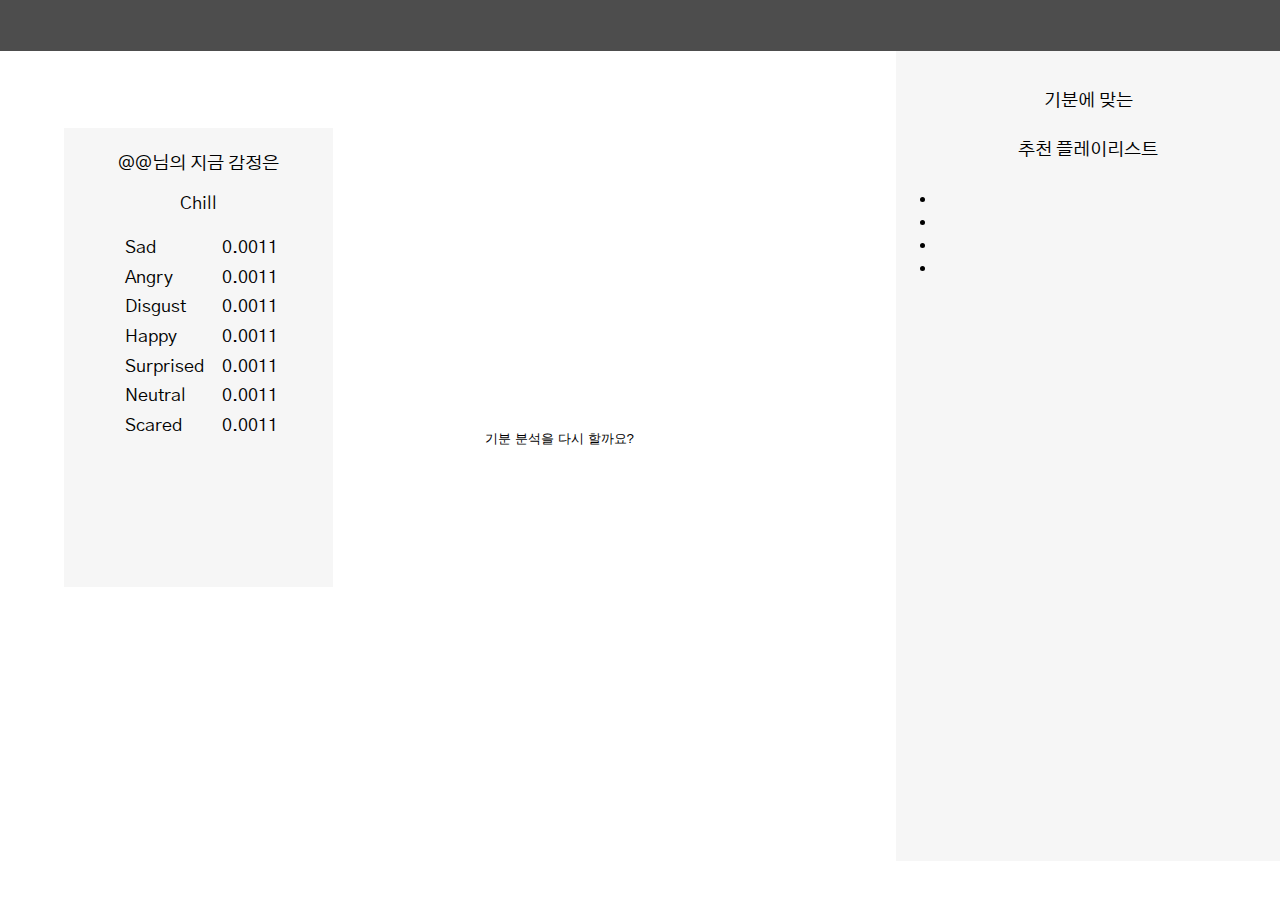
==== src/main/resources/static/index.html @ 73bba81e "감정분석 페이지 html, css" ====
<!DOCTYPE html>
<html lang="en">

<head>
    <meta charset="UTF-8">
    <meta http-equiv="X-UA-Compatible" content="IE=edge">
    <meta name="viewport" content="width=device-width, initial-scale=1.0">
    <title>Document</title>
    <link rel="stylesheet" href="style.css">
    <link rel="preconnect" href="https://fonts.googleapis.com">
    <link rel="preconnect" href="https://fonts.gstatic.com" crossorigin>
    <link href="https://fonts.googleapis.com/css2?family=Gothic+A1:wght@500;600&display=swap" rel="stylesheet">

</head>

<body>
<header>
    <img id="logo">
    <div id="search"> </div>
    <div id="login"></div>
</header>

<div class="content">
    <!-- 왼쪽 : 감정 분석 후 감정 수치 -->
    <section id="emotion">
        <div class="ment">@@님의 지금 감정은</div>
        <div class="ment">Chill</div>
        <div class="ment">
            <div class="ment__emotion">
                <div class="ment__word">Sad</div>
                <div class="ment__figure"> 0.0011 </div>
            </div>
            <div class="ment__emotion">
                <div class="ment__word">Angry</div>
                <div class="ment__figure"> 0.0011 </div>
            </div>
            <div class="ment__emotion">
                <div class="ment__word">Disgust</div>
                <div class="ment__figure"> 0.0011 </div>
            </div>
            <div class="ment__emotion">
                <div class="ment__word">Happy</div>
                <div class="ment__figure"> 0.0011 </div>
            </div>
            <div class="ment__emotion">
                <div class="ment__word">Surprised</div>
                <div class="ment__figure"> 0.0011 </div>
            </div>
            <div class="ment__emotion">
                <div class="ment__word">Neutral</div>
                <div class="ment__figure"> 0.0011 </div>
            </div>
            <div class="ment__emotion">
                <div class="ment__word">Scared</div>
                <div class="ment__figure"> 0.0011 </div>
            </div>
        </div>
    </section>

    <!-- 중간 : 사용자 감정 분석 회면 -->
    <section id="detection">
        <div id="detection__frame"></div>
        <button id="detection__button">기분 분석을 다시 할까요?</button>
    </section>

    <!-- 오른쪽 : 분석후 플레이리스트 -->
    <section id="playlist">
        <div class="ment" id="ment__top"> 기분에 맞는 </div>
        <div class="ment" id="ment__mid"> 추천 플레이리스트 </div>
        <ul class="playlist__music">
            <li class="playlist__music__"> </li>
            <li class="playlist__music__"> </li>
            <li class="playlist__music__"> </li>
            <li class="playlist__music__"> </li>
        </ul>
    </section>

</div>

</body>

</html>
---- src/main/resources/static/style.css ----
/* Global settiong */
:root {
    /* Color */
    --color-white: #ffffff;
    --color-light-white: #eeeeee;
    --color-dark-white: #bdbdbd;
    --color-pink: #fe918d;
    --color-dark-pink: #ff6863;
    --color-dark-grey: #4d4d4d;
    --color-grey: #616161;
    --color-light-grey: #f6f6f6;
    --color-blue: #73aace;
    --color-orange: #feb546;
    --color-black: #000000;

    /* Font size */
    --font-large: 48px;
    --font-medium: 28px;
    --font-regular: 18px;
    --font-small: 16px;
    --font-micro: 14px;

    /* Font weight */
    --weight-bold: 700;
    --weight-semi-bold: 600;
    --weight-regular: 400;
}

* {
    box-sizing: border-box;
}

body {
    /* height: 100vw; */

    padding: 0;
    margin: 0;
    font-family: 'Gothic A1', sans-serif;
    font-size: var(--font-regular);
}

h1 {
    font-size: var(--font-large);
    font-weight: var(--weight-bold);
    /* color: var(--color-black); */
    margin: 16px 0px;
}

h2 {
    font-size: var(--font-medium);
    font-weight: var(--weight-semi-bold);
    /* color: var(--color-black); */
    margin: 8px 0;
}

h3 {
    font-size: var(--font-regular);
    font-weight: var(--weight-regular);
    color: var(--color-black);
    margin: 8px 0;
}

header {
    background-color: var(--color-dark-grey);
    height: 4vw;
}

.content {
    justify-content: center;

    padding: 0;
    margin: 0;
}

#emotion {
    margin-left: 5%;
    margin-top: 6%;
    background-color: var(--color-light-grey);
    width: 21vw;
    height: 51vh;
    float: left;
    padding: 1%;
}

.ment {

    text-align: center;
    padding: 2%;
    margin: 3%;
}

.ment__emotion {
    display: flex;
    flex-direction: row;
    text-align: center;
    padding: 1%;
    margin: 1%;
}

.ment__word {
    text-align: center;
    margin-left: 15%;
}

.ment__figure {
    text-align: center;
    margin-left: auto;
    margin-right: 12%;

}


/* 중간 : 음악 분석 */
#detection {
    position: fixed;
    bottom: 50%;
    right: 50%;
    background-color: var(--color-white);

}

/* 오른쪽 : 음악 플레이리스트 */
#playlist {
    background-color: var(--color-light-grey);
    width: 30vw;
    height: 90vh;
    float: right;
}

#ment__top {
    margin-top: 8%;
}


button {
    border: none;
    outline: none;
    background: transparent;
    cursor: pointer;
}
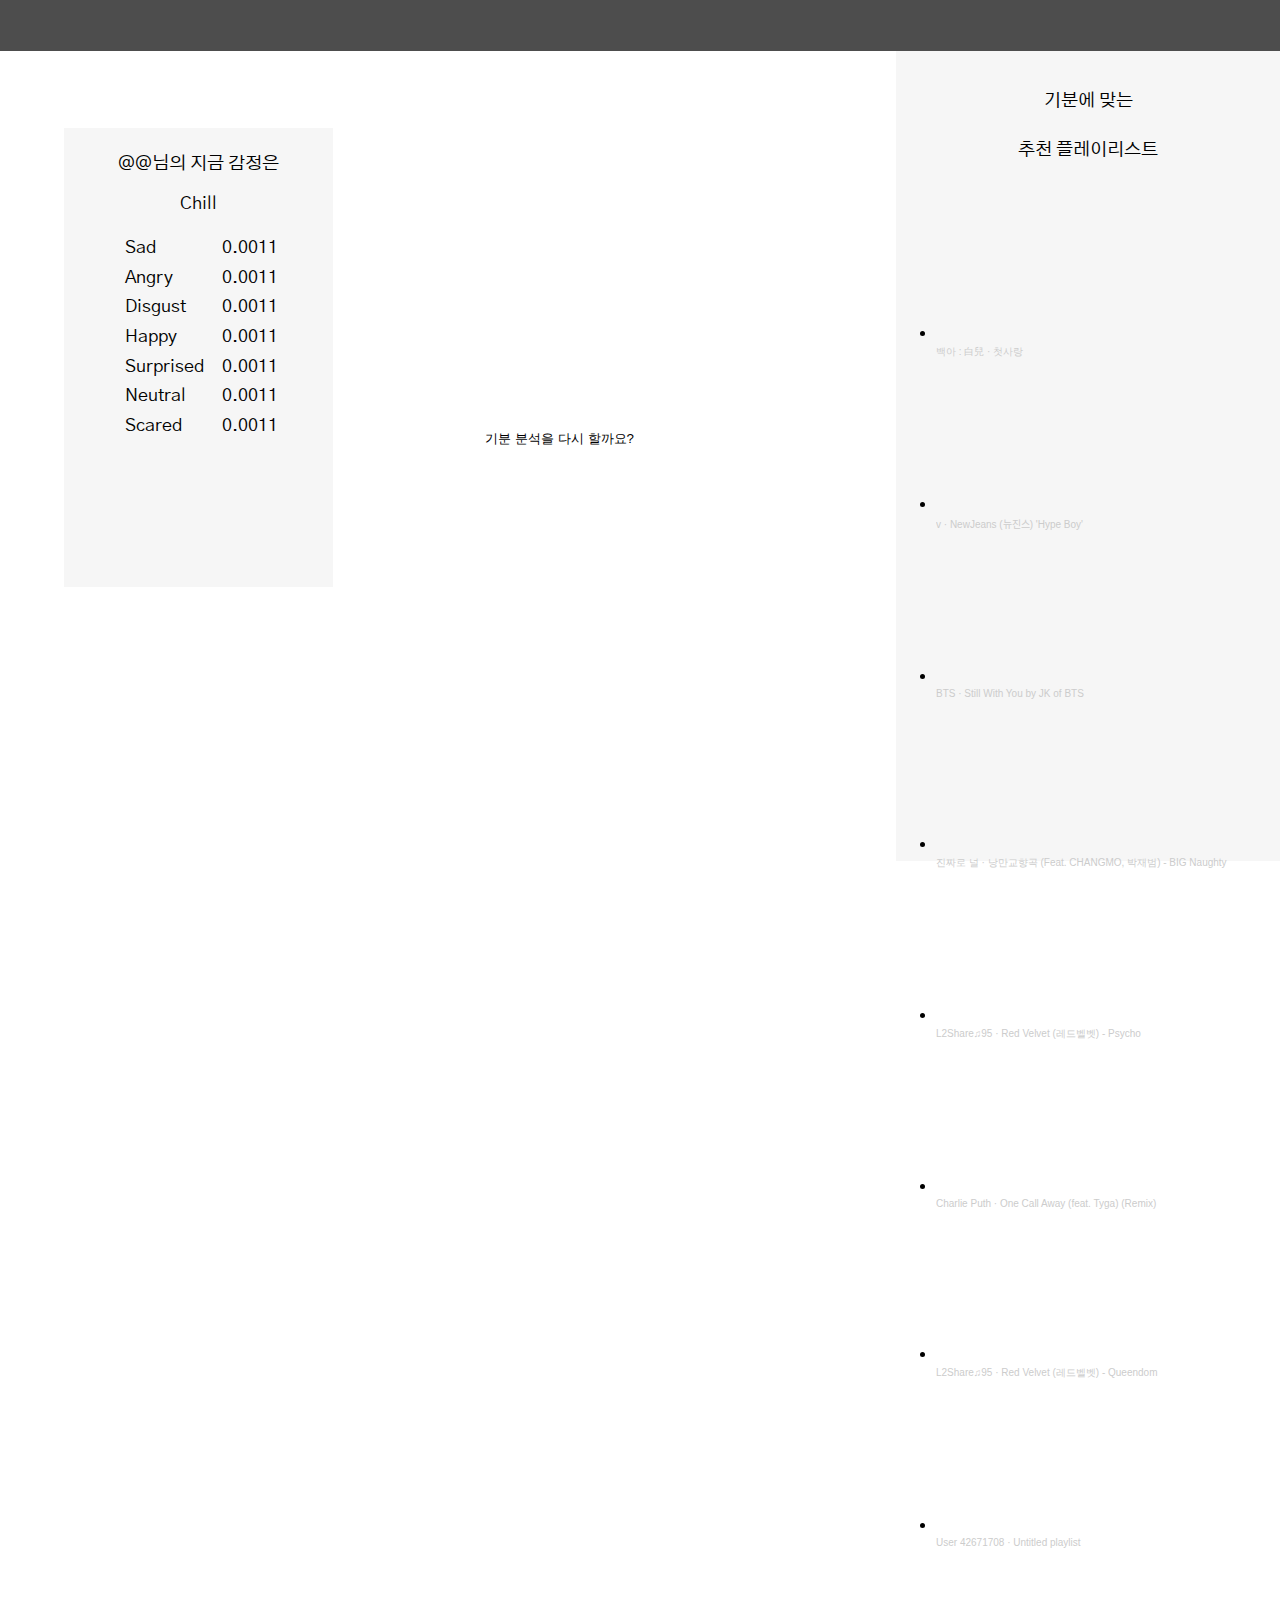
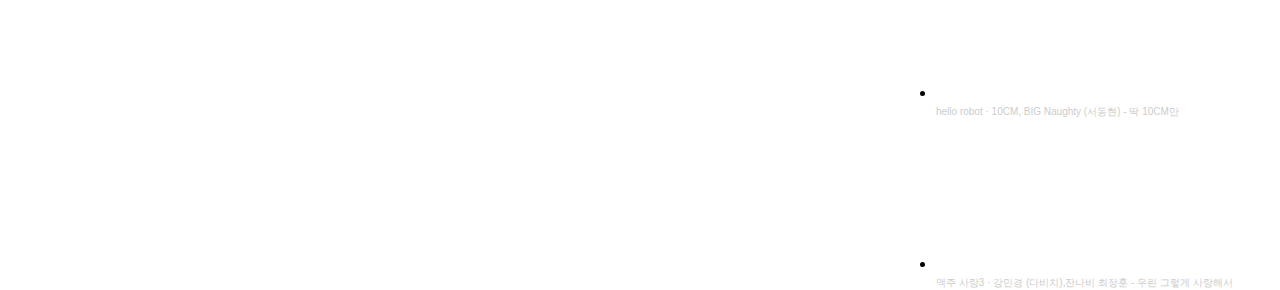
==== commit 101f9ba5: "표정분석 페이지 html,css 셋팅" ====
--- a/src/main/resources/static/index.html
+++ b/src/main/resources/static/index.html
@@ -6,7 +6,7 @@
     <meta http-equiv="X-UA-Compatible" content="IE=edge">
     <meta name="viewport" content="width=device-width, initial-scale=1.0">
     <title>Document</title>
-    <link rel="stylesheet" href="style.css">
+    <link rel="stylesheet" href="index.css">
     <link rel="preconnect" href="https://fonts.googleapis.com">
     <link rel="preconnect" href="https://fonts.gstatic.com" crossorigin>
     <link href="https://fonts.googleapis.com/css2?family=Gothic+A1:wght@500;600&display=swap" rel="stylesheet">
@@ -68,10 +68,16 @@
         <div class="ment" id="ment__top"> 기분에 맞는 </div>
         <div class="ment" id="ment__mid"> 추천 플레이리스트 </div>
         <ul class="playlist__music">
-            <li class="playlist__music__"> </li>
-            <li class="playlist__music__"> </li>
-            <li class="playlist__music__"> </li>
-            <li class="playlist__music__"> </li>
+            <li class="playlist__music__1"> <iframe width="90%" scrolling="no" frameborder="no" allow="autoplay" src="https://w.soundcloud.com/player/?url=https%3A//api.soundcloud.com/tracks/596737464&color=%23161820&auto_play=false&hide_related=false&show_comments=true&show_user=true&show_reposts=false&show_teaser=true"></iframe><div style="font-size: 10px; color: #cccccc;line-break: anywhere;word-break: normal;overflow: hidden;white-space: nowrap;text-overflow: ellipsis; font-family: Interstate,Lucida Grande,Lucida Sans Unicode,Lucida Sans,Garuda,Verdana,Tahoma,sans-serif;font-weight: 100;"><a href="https://soundcloud.com/baek_a" title="백아 : 白兒" target="_blank" style="color: #cccccc; text-decoration: none;">백아 : 白兒</a> · <a href="https://soundcloud.com/baek_a/ef2nn74nrnwm" title="첫사랑" target="_blank" style="color: #cccccc; text-decoration: none;">첫사랑</a></div> </li>
+            <li class="playlist__music__2"> <iframe width="90%" scrolling="no" frameborder="no" allow="autoplay" src="https://w.soundcloud.com/player/?url=https%3A//api.soundcloud.com/tracks/1310002972&color=%23161820&auto_play=false&hide_related=false&show_comments=true&show_user=true&show_reposts=false&show_teaser=true"></iframe><div style="font-size: 10px; color: #cccccc;line-break: anywhere;word-break: normal;overflow: hidden;white-space: nowrap;text-overflow: ellipsis; font-family: Interstate,Lucida Grande,Lucida Sans Unicode,Lucida Sans,Garuda,Verdana,Tahoma,sans-serif;font-weight: 100;"><a href="https://soundcloud.com/absollutely" title="v" target="_blank" style="color: #cccccc; text-decoration: none;">v</a> · <a href="https://soundcloud.com/absollutely/newjeans-hype-boy" title="NewJeans (뉴진스) &#x27;Hype Boy&#x27;" target="_blank" style="color: #cccccc; text-decoration: none;">NewJeans (뉴진스) &#x27;Hype Boy&#x27;</a></div></li>
+            <li class="playlist__music__3"> <iframe width="90%" scrolling="no" frameborder="no" allow="autoplay" src="https://w.soundcloud.com/player/?url=https%3A//api.soundcloud.com/tracks/833810287&color=%23161820&auto_play=false&hide_related=false&show_comments=true&show_user=true&show_reposts=false&show_teaser=true"></iframe><div style="font-size: 10px; color: #cccccc;line-break: anywhere;word-break: normal;overflow: hidden;white-space: nowrap;text-overflow: ellipsis; font-family: Interstate,Lucida Grande,Lucida Sans Unicode,Lucida Sans,Garuda,Verdana,Tahoma,sans-serif;font-weight: 100;"><a href="https://soundcloud.com/bangtan" title="BTS" target="_blank" style="color: #cccccc; text-decoration: none;">BTS</a> · <a href="https://soundcloud.com/bangtan/thankyouarmy2020" title="Still With You by JK of BTS" target="_blank" style="color: #cccccc; text-decoration: none;">Still With You by JK of BTS</a></div> </li>
+            <li class="playlist__music__4"> <iframe width="90%" scrolling="no" frameborder="no" allow="autoplay" src="https://w.soundcloud.com/player/?url=https%3A//api.soundcloud.com/tracks/1284064897&color=%23161820&auto_play=false&hide_related=false&show_comments=true&show_user=true&show_reposts=false&show_teaser=true"></iframe><div style="font-size: 10px; color: #cccccc;line-break: anywhere;word-break: normal;overflow: hidden;white-space: nowrap;text-overflow: ellipsis; font-family: Interstate,Lucida Grande,Lucida Sans Unicode,Lucida Sans,Garuda,Verdana,Tahoma,sans-serif;font-weight: 100;"><a href="https://soundcloud.com/yotoe0gwacfo" title="진짜로 널" target="_blank" style="color: #cccccc; text-decoration: none;">진짜로 널</a> · <a href="https://soundcloud.com/yotoe0gwacfo/big-naughty" title="낭만교향곡 (Feat. CHANGMO, 박재범) - BIG Naughty" target="_blank" style="color: #cccccc; text-decoration: none;">낭만교향곡 (Feat. CHANGMO, 박재범) - BIG Naughty</a></div> </li>
+            <li class="playlist__music__5"> <iframe width="90%" scrolling="no" frameborder="no" allow="autoplay" src="https://w.soundcloud.com/player/?url=https%3A//api.soundcloud.com/tracks/732683581&color=%23161820&auto_play=false&hide_related=false&show_comments=true&show_user=true&show_reposts=false&show_teaser=true"></iframe><div style="font-size: 10px; color: #cccccc;line-break: anywhere;word-break: normal;overflow: hidden;white-space: nowrap;text-overflow: ellipsis; font-family: Interstate,Lucida Grande,Lucida Sans Unicode,Lucida Sans,Garuda,Verdana,Tahoma,sans-serif;font-weight: 100;"><a href="https://soundcloud.com/l2share95" title="L2Share♫95" target="_blank" style="color: #cccccc; text-decoration: none;">L2Share♫95</a> · <a href="https://soundcloud.com/l2share95/red-velvet-psycho" title="Red Velvet (레드벨벳) - Psycho" target="_blank" style="color: #cccccc; text-decoration: none;">Red Velvet (레드벨벳) - Psycho</a></div></li>
+            <li class="playlist__music__6"> <iframe width="90%" scrolling="no" frameborder="no" allow="autoplay" src="https://w.soundcloud.com/player/?url=https%3A//api.soundcloud.com/tracks/229483883&color=%23161820&auto_play=false&hide_related=false&show_comments=true&show_user=true&show_reposts=false&show_teaser=true"></iframe><div style="font-size: 10px; color: #cccccc;line-break: anywhere;word-break: normal;overflow: hidden;white-space: nowrap;text-overflow: ellipsis; font-family: Interstate,Lucida Grande,Lucida Sans Unicode,Lucida Sans,Garuda,Verdana,Tahoma,sans-serif;font-weight: 100;"><a href="https://soundcloud.com/charlieputh" title="Charlie Puth" target="_blank" style="color: #cccccc; text-decoration: none;">Charlie Puth</a> · <a href="https://soundcloud.com/charlieputh/one-call-away-remix-ft-tyga" title="One Call Away (feat. Tyga) (Remix)" target="_blank" style="color: #cccccc; text-decoration: none;">One Call Away (feat. Tyga) (Remix)</a></div></li>
+            <li class="playlist__music__7"> <iframe width="90%" scrolling="no" frameborder="no" allow="autoplay" src="https://w.soundcloud.com/player/?url=https%3A//api.soundcloud.com/tracks/1106851597&color=%23161820&auto_play=false&hide_related=false&show_comments=true&show_user=true&show_reposts=false&show_teaser=true"></iframe><div style="font-size: 10px; color: #cccccc;line-break: anywhere;word-break: normal;overflow: hidden;white-space: nowrap;text-overflow: ellipsis; font-family: Interstate,Lucida Grande,Lucida Sans Unicode,Lucida Sans,Garuda,Verdana,Tahoma,sans-serif;font-weight: 100;"><a href="https://soundcloud.com/l2share95" title="L2Share♫95" target="_blank" style="color: #cccccc; text-decoration: none;">L2Share♫95</a> · <a href="https://soundcloud.com/l2share95/red-velvet-queendom" title="Red Velvet (레드벨벳) - Queendom" target="_blank" style="color: #cccccc; text-decoration: none;">Red Velvet (레드벨벳) - Queendom</a></div></li>
+            <li class="playlist__music__8"> <iframe width="90%" scrolling="no" frameborder="no" allow="autoplay" src="https://w.soundcloud.com/player/?url=https%3A//api.soundcloud.com/playlists/1475266567&color=%23161820&auto_play=false&hide_related=false&show_comments=true&show_user=true&show_reposts=false&show_teaser=true"></iframe><div style="font-size: 10px; color: #cccccc;line-break: anywhere;word-break: normal;overflow: hidden;white-space: nowrap;text-overflow: ellipsis; font-family: Interstate,Lucida Grande,Lucida Sans Unicode,Lucida Sans,Garuda,Verdana,Tahoma,sans-serif;font-weight: 100;"><a href="https://soundcloud.com/user-42671708" title="User 42671708" target="_blank" style="color: #cccccc; text-decoration: none;">User 42671708</a> · <a href="https://soundcloud.com/user-42671708/sets/untitled-playlist" title="Untitled playlist" target="_blank" style="color: #cccccc; text-decoration: none;">Untitled playlist</a></div></li>
+            <li class="playlist__music__9"> <iframe width="90%" scrolling="no" frameborder="no" allow="autoplay" src="https://w.soundcloud.com/player/?url=https%3A//api.soundcloud.com/tracks/1350581908&color=%23161820&auto_play=false&hide_related=false&show_comments=true&show_user=true&show_reposts=false&show_teaser=true"></iframe><div style="font-size: 10px; color: #cccccc;line-break: anywhere;word-break: normal;overflow: hidden;white-space: nowrap;text-overflow: ellipsis; font-family: Interstate,Lucida Grande,Lucida Sans Unicode,Lucida Sans,Garuda,Verdana,Tahoma,sans-serif;font-weight: 100;"><a href="https://soundcloud.com/2u3ivt9iv6xt" title="hello robot" target="_blank" style="color: #cccccc; text-decoration: none;">hello robot</a> · <a href="https://soundcloud.com/2u3ivt9iv6xt/10cm-big-naughty-10cm" title="10CM, BIG Naughty (서동현) - 딱 10CM만" target="_blank" style="color: #cccccc; text-decoration: none;">10CM, BIG Naughty (서동현) - 딱 10CM만</a></div></li>
+            <li class="playlist__music__10"> <iframe width="90%" scrolling="no" frameborder="no" allow="autoplay" src="https://w.soundcloud.com/player/?url=https%3A//api.soundcloud.com/tracks/1351218982&color=%23161820&auto_play=false&hide_related=false&show_comments=true&show_user=true&show_reposts=false&show_teaser=true"></iframe><div style="font-size: 10px; color: #cccccc;line-break: anywhere;word-break: normal;overflow: hidden;white-space: nowrap;text-overflow: ellipsis; font-family: Interstate,Lucida Grande,Lucida Sans Unicode,Lucida Sans,Garuda,Verdana,Tahoma,sans-serif;font-weight: 100;"><a href="https://soundcloud.com/beerlove3" title="맥주 사랑3" target="_blank" style="color: #cccccc; text-decoration: none;">맥주 사랑3</a> · <a href="https://soundcloud.com/beerlove3/ygcztp7eq0sx" title="강민경 (다비치),잔나비 최정훈 - 우린 그렇게 사랑해서" target="_blank" style="color: #cccccc; text-decoration: none;">강민경 (다비치),잔나비 최정훈 - 우린 그렇게 사랑해서</a></div></li>
         </ul>
     </section>
 
--- a/src/main/resources/static/index.css
+++ b/src/main/resources/static/index.css
@@ -0,0 +1,140 @@
+/* Global settiong */
+:root {
+    /* Color */
+    --color-white: #ffffff;
+    --color-light-white: #eeeeee;
+    --color-dark-white: #bdbdbd;
+    --color-pink: #fe918d;
+    --color-dark-pink: #ff6863;
+    --color-dark-grey: #4d4d4d;
+    --color-grey: #616161;
+    --color-light-grey: #f6f6f6;
+    --color-blue: #73aace;
+    --color-orange: #feb546;
+    --color-black: #000000;
+
+    /* Font size */
+    --font-large: 48px;
+    --font-medium: 28px;
+    --font-regular: 18px;
+    --font-small: 16px;
+    --font-micro: 14px;
+
+    /* Font weight */
+    --weight-bold: 700;
+    --weight-semi-bold: 600;
+    --weight-regular: 400;
+}
+
+* {
+    box-sizing: border-box;
+}
+
+body {
+    /* height: 100vw; */
+
+    padding: 0;
+    margin: 0;
+    font-family: 'Gothic A1', sans-serif;
+    font-size: var(--font-regular);
+}
+
+h1 {
+    font-size: var(--font-large);
+    font-weight: var(--weight-bold);
+    /* color: var(--color-black); */
+    margin: 16px 0px;
+}
+
+h2 {
+    font-size: var(--font-medium);
+    font-weight: var(--weight-semi-bold);
+    /* color: var(--color-black); */
+    margin: 8px 0;
+}
+
+h3 {
+    font-size: var(--font-regular);
+    font-weight: var(--weight-regular);
+    color: var(--color-black);
+    margin: 8px 0;
+}
+
+header {
+    background-color: var(--color-dark-grey);
+    height: 4vw;
+}
+
+.content {
+    justify-content: center;
+
+    padding: 0;
+    margin: 0;
+}
+
+#emotion {
+    margin-left: 5%;
+    margin-top: 6%;
+    background-color: var(--color-light-grey);
+    width: 21vw;
+    height: 51vh;
+    float: left;
+    padding: 1%;
+}
+
+.ment {
+
+    text-align: center;
+    padding: 2%;
+    margin: 3%;
+}
+
+.ment__emotion {
+    display: flex;
+    flex-direction: row;
+    text-align: center;
+    padding: 1%;
+    margin: 1%;
+}
+
+.ment__word {
+    text-align: center;
+    margin-left: 15%;
+}
+
+.ment__figure {
+    text-align: center;
+    margin-left: auto;
+    margin-right: 12%;
+
+}
+
+
+/* 중간 : 음악 분석 */
+#detection {
+    position: fixed;
+    bottom: 50%;
+    right: 50%;
+    background-color: var(--color-white);
+
+}
+
+/* 오른쪽 : 음악 플레이리스트 */
+#playlist {
+    background-color: var(--color-light-grey);
+    width: 30vw;
+    height: 90vh;
+    float: right;
+}
+
+#ment__top {
+    margin-top: 8%;
+}
+
+
+button {
+    border: none;
+    outline: none;
+    background: transparent;
+    cursor: pointer;
+}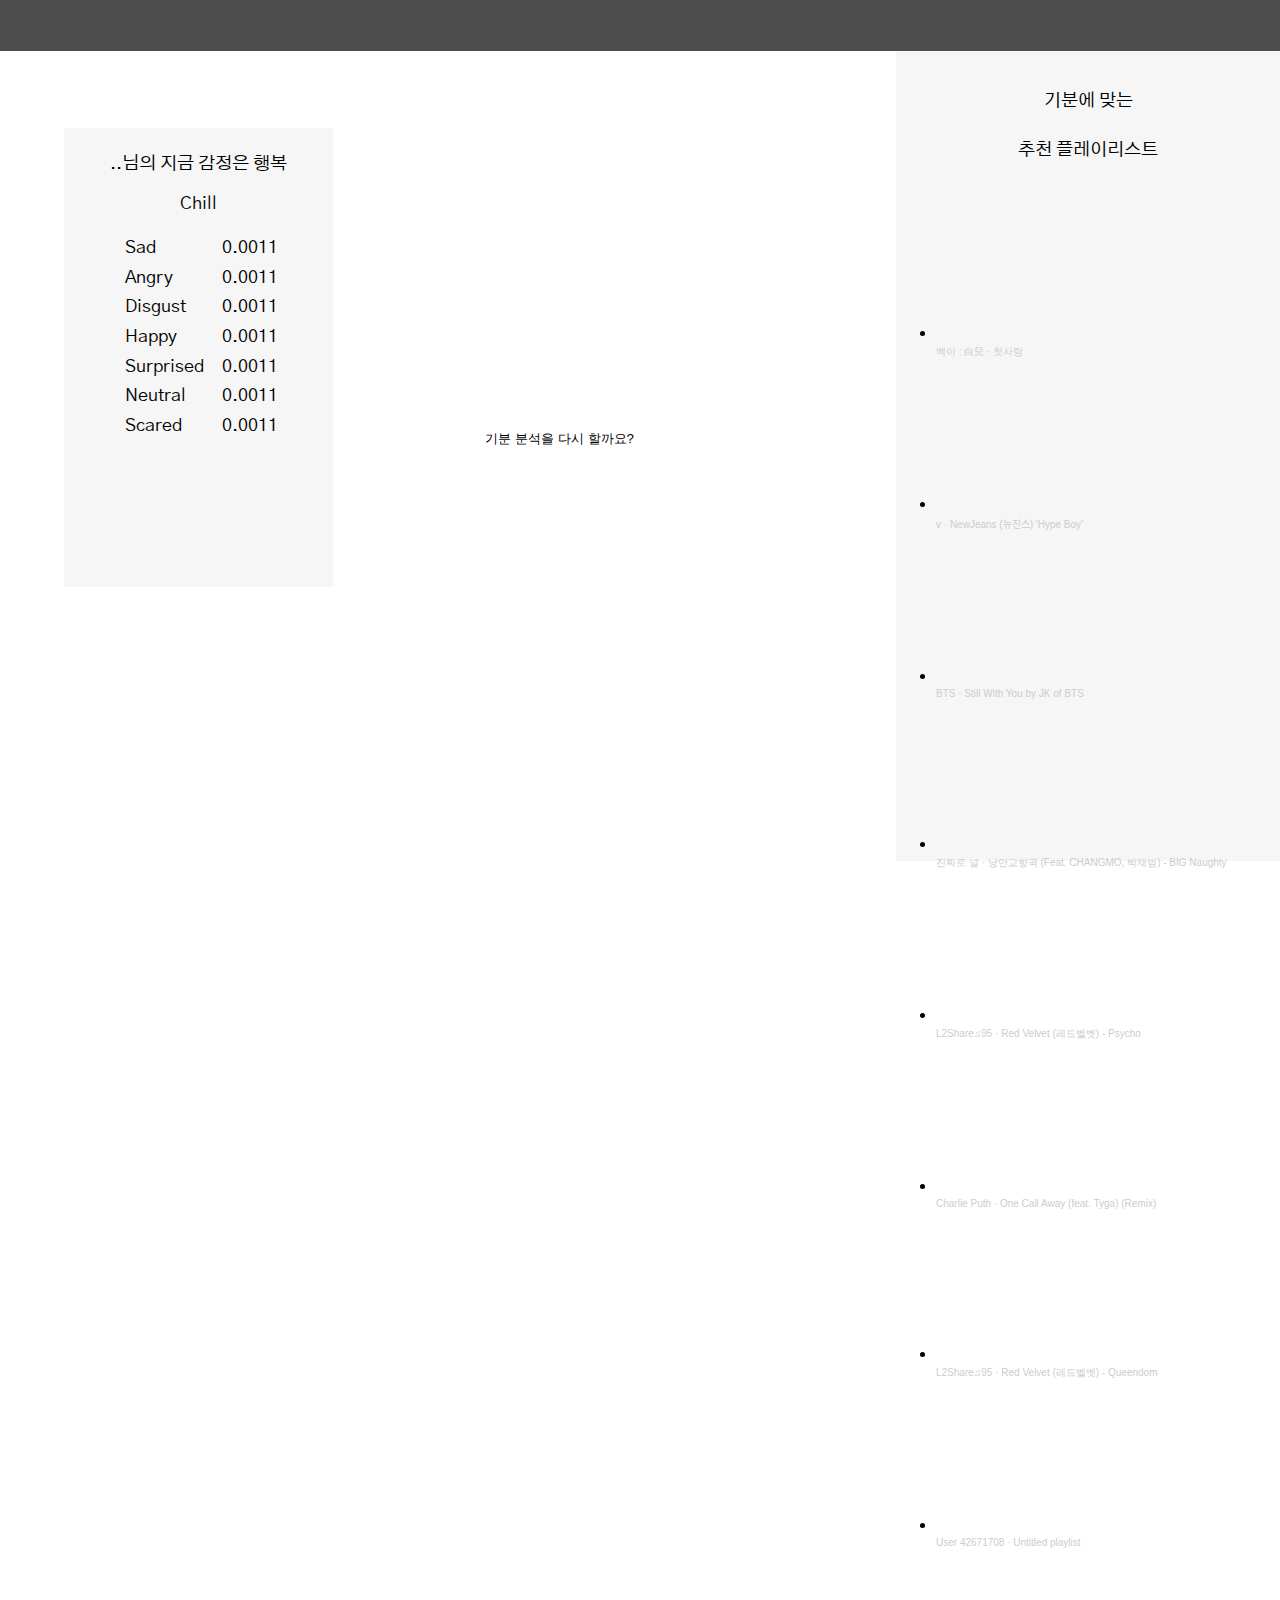
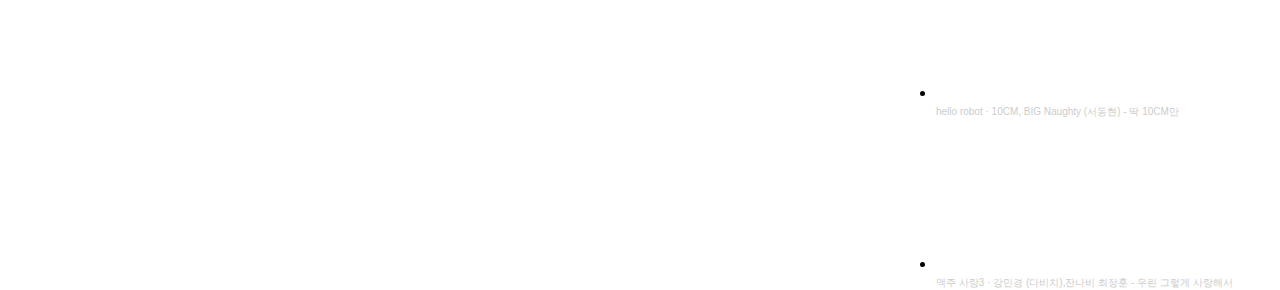
==== commit 9970548f: "Merge pull request #2 from 2022-project/sanho" ====
--- a/src/main/resources/static/index.html
+++ b/src/main/resources/static/index.html
@@ -12,6 +12,7 @@
     <link href="https://fonts.googleapis.com/css2?family=Gothic+A1:wght@500;600&display=swap" rel="stylesheet">
 
 </head>
+<!--sanho testing branch-->
 
 <body>
 <header>
@@ -23,7 +24,7 @@
 <div class="content">
     <!-- 왼쪽 : 감정 분석 후 감정 수치 -->
     <section id="emotion">
-        <div class="ment">@@님의 지금 감정은</div>
+        <div class="ment">..님의 지금 감정은 행복</div>
         <div class="ment">Chill</div>
         <div class="ment">
             <div class="ment__emotion">
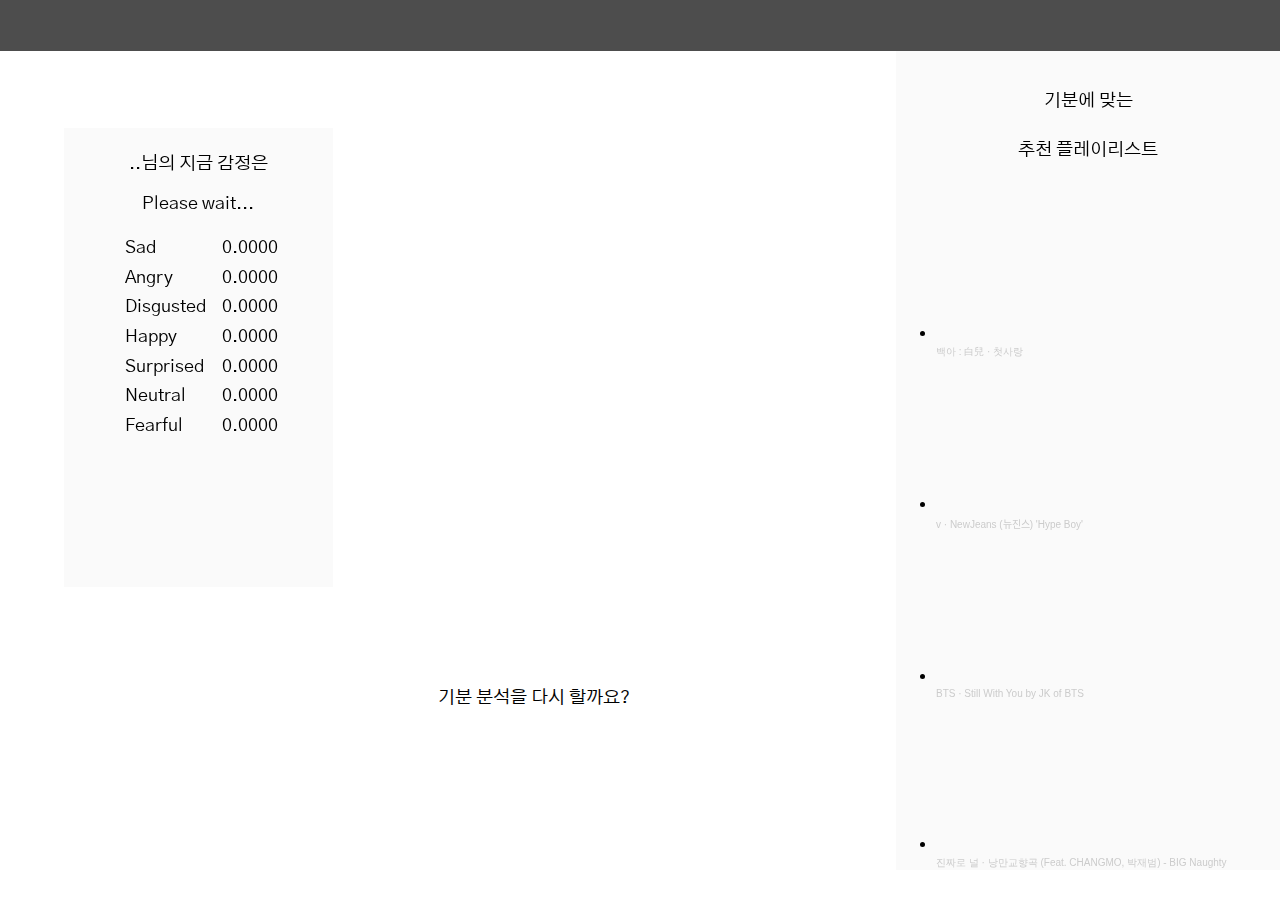
==== commit e688a837: "feat : 감정분석 페이지 webcam, 내부 스크롤 수정" ====
--- a/src/main/resources/static/index.html
+++ b/src/main/resources/static/index.html
@@ -5,84 +5,176 @@
     <meta charset="UTF-8">
     <meta http-equiv="X-UA-Compatible" content="IE=edge">
     <meta name="viewport" content="width=device-width, initial-scale=1.0">
+    <script defer src="face-api.min.js"></script>
+    <script defer src="script.js"></script>
     <title>Document</title>
     <link rel="stylesheet" href="index.css">
     <link rel="preconnect" href="https://fonts.googleapis.com">
     <link rel="preconnect" href="https://fonts.gstatic.com" crossorigin>
     <link href="https://fonts.googleapis.com/css2?family=Gothic+A1:wght@500;600&display=swap" rel="stylesheet">
-
 </head>
-<!--sanho testing branch-->
 
 <body>
-<header>
-    <img id="logo">
-    <div id="search"> </div>
-    <div id="login"></div>
-</header>
+    <header>
+        <img id="logo">
+        <div id="search"> </div>
+        <div id="login"></div>
+    </header>
 
-<div class="content">
-    <!-- 왼쪽 : 감정 분석 후 감정 수치 -->
-    <section id="emotion">
-        <div class="ment">..님의 지금 감정은 행복</div>
-        <div class="ment">Chill</div>
-        <div class="ment">
-            <div class="ment__emotion">
-                <div class="ment__word">Sad</div>
-                <div class="ment__figure"> 0.0011 </div>
+    <video id="video" autoplay muted></video>
+
+    <div class="content">
+        <!-- 왼쪽 : 감정 분석 후 감정 수치 -->
+        <section id="emotion">
+            <div class="ment">..님의 지금 감정은</div>
+            <div class="ment" id="emotion_result">Please wait...</div>
+            <div class="ment">
+                <div class="ment__emotion">
+                    <div class="ment__word">Sad</div>
+                    <div class="ment__figure" id="sad"> 0.0000 </div>
+                </div>
+                <div class="ment__emotion">
+                    <div class="ment__word">Angry</div>
+                    <div class="ment__figure" id="angry"> 0.0000 </div>
+                </div>
+                <div class="ment__emotion">
+                    <div class="ment__word">Disgusted</div>
+                    <div class="ment__figure" id="disgusted"> 0.0000 </div>
+                </div>
+                <div class="ment__emotion">
+                    <div class="ment__word">Happy</div>
+                    <div class="ment__figure" id="happy"> 0.0000 </div>
+                </div>
+                <div class="ment__emotion">
+                    <div class="ment__word">Surprised</div>
+                    <div class="ment__figure" id="surprised"> 0.0000 </div>
+                </div>
+                <div class="ment__emotion">
+                    <div class="ment__word">Neutral</div>
+                    <div class="ment__figure" id="neutral"> 0.0000 </div>
+                </div>
+                <div class="ment__emotion">
+                    <div class="ment__word">Fearful</div>
+                    <div class="ment__figure" id="fearful"> 0.0000 </div>
+                </div>
             </div>
-            <div class="ment__emotion">
-                <div class="ment__word">Angry</div>
-                <div class="ment__figure"> 0.0011 </div>
-            </div>
-            <div class="ment__emotion">
-                <div class="ment__word">Disgust</div>
-                <div class="ment__figure"> 0.0011 </div>
-            </div>
-            <div class="ment__emotion">
-                <div class="ment__word">Happy</div>
-                <div class="ment__figure"> 0.0011 </div>
-            </div>
-            <div class="ment__emotion">
-                <div class="ment__word">Surprised</div>
-                <div class="ment__figure"> 0.0011 </div>
-            </div>
-            <div class="ment__emotion">
-                <div class="ment__word">Neutral</div>
-                <div class="ment__figure"> 0.0011 </div>
-            </div>
-            <div class="ment__emotion">
-                <div class="ment__word">Scared</div>
-                <div class="ment__figure"> 0.0011 </div>
-            </div>
-        </div>
-    </section>
+        </section>
 
-    <!-- 중간 : 사용자 감정 분석 회면 -->
-    <section id="detection">
-        <div id="detection__frame"></div>
-        <button id="detection__button">기분 분석을 다시 할까요?</button>
-    </section>
+        <!-- 중간 : 사용자 감정 분석 회면 -->
+        <section id="detection">
+            <div id="detection__frame"></div>
+            <div id="detection__button" onclick="predict()">기분 분석을 다시 할까요?</야>
+        </section>
 
-    <!-- 오른쪽 : 분석후 플레이리스트 -->
-    <section id="playlist">
-        <div class="ment" id="ment__top"> 기분에 맞는 </div>
-        <div class="ment" id="ment__mid"> 추천 플레이리스트 </div>
-        <ul class="playlist__music">
-            <li class="playlist__music__1"> <iframe width="90%" scrolling="no" frameborder="no" allow="autoplay" src="https://w.soundcloud.com/player/?url=https%3A//api.soundcloud.com/tracks/596737464&color=%23161820&auto_play=false&hide_related=false&show_comments=true&show_user=true&show_reposts=false&show_teaser=true"></iframe><div style="font-size: 10px; color: #cccccc;line-break: anywhere;word-break: normal;overflow: hidden;white-space: nowrap;text-overflow: ellipsis; font-family: Interstate,Lucida Grande,Lucida Sans Unicode,Lucida Sans,Garuda,Verdana,Tahoma,sans-serif;font-weight: 100;"><a href="https://soundcloud.com/baek_a" title="백아 : 白兒" target="_blank" style="color: #cccccc; text-decoration: none;">백아 : 白兒</a> · <a href="https://soundcloud.com/baek_a/ef2nn74nrnwm" title="첫사랑" target="_blank" style="color: #cccccc; text-decoration: none;">첫사랑</a></div> </li>
-            <li class="playlist__music__2"> <iframe width="90%" scrolling="no" frameborder="no" allow="autoplay" src="https://w.soundcloud.com/player/?url=https%3A//api.soundcloud.com/tracks/1310002972&color=%23161820&auto_play=false&hide_related=false&show_comments=true&show_user=true&show_reposts=false&show_teaser=true"></iframe><div style="font-size: 10px; color: #cccccc;line-break: anywhere;word-break: normal;overflow: hidden;white-space: nowrap;text-overflow: ellipsis; font-family: Interstate,Lucida Grande,Lucida Sans Unicode,Lucida Sans,Garuda,Verdana,Tahoma,sans-serif;font-weight: 100;"><a href="https://soundcloud.com/absollutely" title="v" target="_blank" style="color: #cccccc; text-decoration: none;">v</a> · <a href="https://soundcloud.com/absollutely/newjeans-hype-boy" title="NewJeans (뉴진스) &#x27;Hype Boy&#x27;" target="_blank" style="color: #cccccc; text-decoration: none;">NewJeans (뉴진스) &#x27;Hype Boy&#x27;</a></div></li>
-            <li class="playlist__music__3"> <iframe width="90%" scrolling="no" frameborder="no" allow="autoplay" src="https://w.soundcloud.com/player/?url=https%3A//api.soundcloud.com/tracks/833810287&color=%23161820&auto_play=false&hide_related=false&show_comments=true&show_user=true&show_reposts=false&show_teaser=true"></iframe><div style="font-size: 10px; color: #cccccc;line-break: anywhere;word-break: normal;overflow: hidden;white-space: nowrap;text-overflow: ellipsis; font-family: Interstate,Lucida Grande,Lucida Sans Unicode,Lucida Sans,Garuda,Verdana,Tahoma,sans-serif;font-weight: 100;"><a href="https://soundcloud.com/bangtan" title="BTS" target="_blank" style="color: #cccccc; text-decoration: none;">BTS</a> · <a href="https://soundcloud.com/bangtan/thankyouarmy2020" title="Still With You by JK of BTS" target="_blank" style="color: #cccccc; text-decoration: none;">Still With You by JK of BTS</a></div> </li>
-            <li class="playlist__music__4"> <iframe width="90%" scrolling="no" frameborder="no" allow="autoplay" src="https://w.soundcloud.com/player/?url=https%3A//api.soundcloud.com/tracks/1284064897&color=%23161820&auto_play=false&hide_related=false&show_comments=true&show_user=true&show_reposts=false&show_teaser=true"></iframe><div style="font-size: 10px; color: #cccccc;line-break: anywhere;word-break: normal;overflow: hidden;white-space: nowrap;text-overflow: ellipsis; font-family: Interstate,Lucida Grande,Lucida Sans Unicode,Lucida Sans,Garuda,Verdana,Tahoma,sans-serif;font-weight: 100;"><a href="https://soundcloud.com/yotoe0gwacfo" title="진짜로 널" target="_blank" style="color: #cccccc; text-decoration: none;">진짜로 널</a> · <a href="https://soundcloud.com/yotoe0gwacfo/big-naughty" title="낭만교향곡 (Feat. CHANGMO, 박재범) - BIG Naughty" target="_blank" style="color: #cccccc; text-decoration: none;">낭만교향곡 (Feat. CHANGMO, 박재범) - BIG Naughty</a></div> </li>
-            <li class="playlist__music__5"> <iframe width="90%" scrolling="no" frameborder="no" allow="autoplay" src="https://w.soundcloud.com/player/?url=https%3A//api.soundcloud.com/tracks/732683581&color=%23161820&auto_play=false&hide_related=false&show_comments=true&show_user=true&show_reposts=false&show_teaser=true"></iframe><div style="font-size: 10px; color: #cccccc;line-break: anywhere;word-break: normal;overflow: hidden;white-space: nowrap;text-overflow: ellipsis; font-family: Interstate,Lucida Grande,Lucida Sans Unicode,Lucida Sans,Garuda,Verdana,Tahoma,sans-serif;font-weight: 100;"><a href="https://soundcloud.com/l2share95" title="L2Share♫95" target="_blank" style="color: #cccccc; text-decoration: none;">L2Share♫95</a> · <a href="https://soundcloud.com/l2share95/red-velvet-psycho" title="Red Velvet (레드벨벳) - Psycho" target="_blank" style="color: #cccccc; text-decoration: none;">Red Velvet (레드벨벳) - Psycho</a></div></li>
-            <li class="playlist__music__6"> <iframe width="90%" scrolling="no" frameborder="no" allow="autoplay" src="https://w.soundcloud.com/player/?url=https%3A//api.soundcloud.com/tracks/229483883&color=%23161820&auto_play=false&hide_related=false&show_comments=true&show_user=true&show_reposts=false&show_teaser=true"></iframe><div style="font-size: 10px; color: #cccccc;line-break: anywhere;word-break: normal;overflow: hidden;white-space: nowrap;text-overflow: ellipsis; font-family: Interstate,Lucida Grande,Lucida Sans Unicode,Lucida Sans,Garuda,Verdana,Tahoma,sans-serif;font-weight: 100;"><a href="https://soundcloud.com/charlieputh" title="Charlie Puth" target="_blank" style="color: #cccccc; text-decoration: none;">Charlie Puth</a> · <a href="https://soundcloud.com/charlieputh/one-call-away-remix-ft-tyga" title="One Call Away (feat. Tyga) (Remix)" target="_blank" style="color: #cccccc; text-decoration: none;">One Call Away (feat. Tyga) (Remix)</a></div></li>
-            <li class="playlist__music__7"> <iframe width="90%" scrolling="no" frameborder="no" allow="autoplay" src="https://w.soundcloud.com/player/?url=https%3A//api.soundcloud.com/tracks/1106851597&color=%23161820&auto_play=false&hide_related=false&show_comments=true&show_user=true&show_reposts=false&show_teaser=true"></iframe><div style="font-size: 10px; color: #cccccc;line-break: anywhere;word-break: normal;overflow: hidden;white-space: nowrap;text-overflow: ellipsis; font-family: Interstate,Lucida Grande,Lucida Sans Unicode,Lucida Sans,Garuda,Verdana,Tahoma,sans-serif;font-weight: 100;"><a href="https://soundcloud.com/l2share95" title="L2Share♫95" target="_blank" style="color: #cccccc; text-decoration: none;">L2Share♫95</a> · <a href="https://soundcloud.com/l2share95/red-velvet-queendom" title="Red Velvet (레드벨벳) - Queendom" target="_blank" style="color: #cccccc; text-decoration: none;">Red Velvet (레드벨벳) - Queendom</a></div></li>
-            <li class="playlist__music__8"> <iframe width="90%" scrolling="no" frameborder="no" allow="autoplay" src="https://w.soundcloud.com/player/?url=https%3A//api.soundcloud.com/playlists/1475266567&color=%23161820&auto_play=false&hide_related=false&show_comments=true&show_user=true&show_reposts=false&show_teaser=true"></iframe><div style="font-size: 10px; color: #cccccc;line-break: anywhere;word-break: normal;overflow: hidden;white-space: nowrap;text-overflow: ellipsis; font-family: Interstate,Lucida Grande,Lucida Sans Unicode,Lucida Sans,Garuda,Verdana,Tahoma,sans-serif;font-weight: 100;"><a href="https://soundcloud.com/user-42671708" title="User 42671708" target="_blank" style="color: #cccccc; text-decoration: none;">User 42671708</a> · <a href="https://soundcloud.com/user-42671708/sets/untitled-playlist" title="Untitled playlist" target="_blank" style="color: #cccccc; text-decoration: none;">Untitled playlist</a></div></li>
-            <li class="playlist__music__9"> <iframe width="90%" scrolling="no" frameborder="no" allow="autoplay" src="https://w.soundcloud.com/player/?url=https%3A//api.soundcloud.com/tracks/1350581908&color=%23161820&auto_play=false&hide_related=false&show_comments=true&show_user=true&show_reposts=false&show_teaser=true"></iframe><div style="font-size: 10px; color: #cccccc;line-break: anywhere;word-break: normal;overflow: hidden;white-space: nowrap;text-overflow: ellipsis; font-family: Interstate,Lucida Grande,Lucida Sans Unicode,Lucida Sans,Garuda,Verdana,Tahoma,sans-serif;font-weight: 100;"><a href="https://soundcloud.com/2u3ivt9iv6xt" title="hello robot" target="_blank" style="color: #cccccc; text-decoration: none;">hello robot</a> · <a href="https://soundcloud.com/2u3ivt9iv6xt/10cm-big-naughty-10cm" title="10CM, BIG Naughty (서동현) - 딱 10CM만" target="_blank" style="color: #cccccc; text-decoration: none;">10CM, BIG Naughty (서동현) - 딱 10CM만</a></div></li>
-            <li class="playlist__music__10"> <iframe width="90%" scrolling="no" frameborder="no" allow="autoplay" src="https://w.soundcloud.com/player/?url=https%3A//api.soundcloud.com/tracks/1351218982&color=%23161820&auto_play=false&hide_related=false&show_comments=true&show_user=true&show_reposts=false&show_teaser=true"></iframe><div style="font-size: 10px; color: #cccccc;line-break: anywhere;word-break: normal;overflow: hidden;white-space: nowrap;text-overflow: ellipsis; font-family: Interstate,Lucida Grande,Lucida Sans Unicode,Lucida Sans,Garuda,Verdana,Tahoma,sans-serif;font-weight: 100;"><a href="https://soundcloud.com/beerlove3" title="맥주 사랑3" target="_blank" style="color: #cccccc; text-decoration: none;">맥주 사랑3</a> · <a href="https://soundcloud.com/beerlove3/ygcztp7eq0sx" title="강민경 (다비치),잔나비 최정훈 - 우린 그렇게 사랑해서" target="_blank" style="color: #cccccc; text-decoration: none;">강민경 (다비치),잔나비 최정훈 - 우린 그렇게 사랑해서</a></div></li>
-        </ul>
-    </section>
+        <!-- 오른쪽 : 분석후 플레이리스트 -->
+        <section id="playlist" style="overflow:scroll; height: 91vh">
+            <div class="ment" id="ment__top"> 기분에 맞는 </div>
+            <div class="ment" id="ment__mid"> 추천 플레이리스트 </div>
+            <ul class="playlist__music">
+                <li class=" playlist__music__1"> <iframe width="90%" scrolling="no" frameborder="no" allow="autoplay"
+                        src="https://w.soundcloud.com/player/?url=https%3A//api.soundcloud.com/tracks/596737464&color=%23161820&auto_play=false&hide_related=false&show_comments=true&show_user=true&show_reposts=false&show_teaser=true"></iframe>
+                    <div
+                        style="font-size: 10px; color: #cccccc;line-break: anywhere;word-break: normal;overflow: hidden;white-space: nowrap;text-overflow: ellipsis; font-family: Interstate,Lucida Grande,Lucida Sans Unicode,Lucida Sans,Garuda,Verdana,Tahoma,sans-serif;font-weight: 100;">
+                        <a href="https://soundcloud.com/baek_a" title="백아 : 白兒" target="_blank"
+                            style="color: #cccccc; text-decoration: none;">백아 : 白兒</a> · <a
+                            href="https://soundcloud.com/baek_a/ef2nn74nrnwm" title="첫사랑" target="_blank"
+                            style="color: #cccccc; text-decoration: none;">첫사랑</a></div>
+                </li>
+                <li class="playlist__music__2"> <iframe width="90%" scrolling="no" frameborder="no" allow="autoplay"
+                        src="https://w.soundcloud.com/player/?url=https%3A//api.soundcloud.com/tracks/1310002972&color=%23161820&auto_play=false&hide_related=false&show_comments=true&show_user=true&show_reposts=false&show_teaser=true"></iframe>
+                    <div
+                        style="font-size: 10px; color: #cccccc;line-break: anywhere;word-break: normal;overflow: hidden;white-space: nowrap;text-overflow: ellipsis; font-family: Interstate,Lucida Grande,Lucida Sans Unicode,Lucida Sans,Garuda,Verdana,Tahoma,sans-serif;font-weight: 100;">
+                        <a href="https://soundcloud.com/absollutely" title="v" target="_blank"
+                            style="color: #cccccc; text-decoration: none;">v</a> · <a
+                            href="https://soundcloud.com/absollutely/newjeans-hype-boy"
+                            title="NewJeans (뉴진스) &#x27;Hype Boy&#x27;" target="_blank"
+                            style="color: #cccccc; text-decoration: none;">NewJeans (뉴진스) &#x27;Hype Boy&#x27;</a>
+                    </div>
+                </li>
+                <li class="playlist__music__3"> <iframe width="90%" scrolling="no" frameborder="no" allow="autoplay"
+                        src="https://w.soundcloud.com/player/?url=https%3A//api.soundcloud.com/tracks/833810287&color=%23161820&auto_play=false&hide_related=false&show_comments=true&show_user=true&show_reposts=false&show_teaser=true"></iframe>
+                    <div
+                        style="font-size: 10px; color: #cccccc;line-break: anywhere;word-break: normal;overflow: hidden;white-space: nowrap;text-overflow: ellipsis; font-family: Interstate,Lucida Grande,Lucida Sans Unicode,Lucida Sans,Garuda,Verdana,Tahoma,sans-serif;font-weight: 100;">
+                        <a href="https://soundcloud.com/bangtan" title="BTS" target="_blank"
+                            style="color: #cccccc; text-decoration: none;">BTS</a> · <a
+                            href="https://soundcloud.com/bangtan/thankyouarmy2020" title="Still With You by JK of BTS"
+                            target="_blank" style="color: #cccccc; text-decoration: none;">Still With You by JK of
+                            BTS</a></div>
+                </li>
+                <li class="playlist__music__4"> <iframe width="90%" scrolling="no" frameborder="no" allow="autoplay"
+                        src="https://w.soundcloud.com/player/?url=https%3A//api.soundcloud.com/tracks/1284064897&color=%23161820&auto_play=false&hide_related=false&show_comments=true&show_user=true&show_reposts=false&show_teaser=true"></iframe>
+                    <div
+                        style="font-size: 10px; color: #cccccc;line-break: anywhere;word-break: normal;overflow: hidden;white-space: nowrap;text-overflow: ellipsis; font-family: Interstate,Lucida Grande,Lucida Sans Unicode,Lucida Sans,Garuda,Verdana,Tahoma,sans-serif;font-weight: 100;">
+                        <a href="https://soundcloud.com/yotoe0gwacfo" title="진짜로 널" target="_blank"
+                            style="color: #cccccc; text-decoration: none;">진짜로 널</a> · <a
+                            href="https://soundcloud.com/yotoe0gwacfo/big-naughty"
+                            title="낭만교향곡 (Feat. CHANGMO, 박재범) - BIG Naughty" target="_blank"
+                            style="color: #cccccc; text-decoration: none;">낭만교향곡 (Feat. CHANGMO, 박재범) - BIG Naughty</a>
+                    </div>
+                </li>
+                <li class="playlist__music__5"> <iframe width="90%" scrolling="no" frameborder="no" allow="autoplay"
+                        src="https://w.soundcloud.com/player/?url=https%3A//api.soundcloud.com/tracks/732683581&color=%23161820&auto_play=false&hide_related=false&show_comments=true&show_user=true&show_reposts=false&show_teaser=true"></iframe>
+                    <div
+                        style="font-size: 10px; color: #cccccc;line-break: anywhere;word-break: normal;overflow: hidden;white-space: nowrap;text-overflow: ellipsis; font-family: Interstate,Lucida Grande,Lucida Sans Unicode,Lucida Sans,Garuda,Verdana,Tahoma,sans-serif;font-weight: 100;">
+                        <a href="https://soundcloud.com/l2share95" title="L2Share♫95" target="_blank"
+                            style="color: #cccccc; text-decoration: none;">L2Share♫95</a> · <a
+                            href="https://soundcloud.com/l2share95/red-velvet-psycho" title="Red Velvet (레드벨벳) - Psycho"
+                            target="_blank" style="color: #cccccc; text-decoration: none;">Red Velvet (레드벨벳) -
+                            Psycho</a></div>
+                </li>
+                <li class="playlist__music__6"> <iframe width="90%" scrolling="no" frameborder="no" allow="autoplay"
+                        src="https://w.soundcloud.com/player/?url=https%3A//api.soundcloud.com/tracks/229483883&color=%23161820&auto_play=false&hide_related=false&show_comments=true&show_user=true&show_reposts=false&show_teaser=true"></iframe>
+                    <div
+                        style="font-size: 10px; color: #cccccc;line-break: anywhere;word-break: normal;overflow: hidden;white-space: nowrap;text-overflow: ellipsis; font-family: Interstate,Lucida Grande,Lucida Sans Unicode,Lucida Sans,Garuda,Verdana,Tahoma,sans-serif;font-weight: 100;">
+                        <a href="https://soundcloud.com/charlieputh" title="Charlie Puth" target="_blank"
+                            style="color: #cccccc; text-decoration: none;">Charlie Puth</a> · <a
+                            href="https://soundcloud.com/charlieputh/one-call-away-remix-ft-tyga"
+                            title="One Call Away (feat. Tyga) (Remix)" target="_blank"
+                            style="color: #cccccc; text-decoration: none;">One Call Away (feat. Tyga) (Remix)</a></div>
+                </li>
+                <li class="playlist__music__7"> <iframe width="90%" scrolling="no" frameborder="no" allow="autoplay"
+                        src="https://w.soundcloud.com/player/?url=https%3A//api.soundcloud.com/tracks/1106851597&color=%23161820&auto_play=false&hide_related=false&show_comments=true&show_user=true&show_reposts=false&show_teaser=true"></iframe>
+                    <div
+                        style="font-size: 10px; color: #cccccc;line-break: anywhere;word-break: normal;overflow: hidden;white-space: nowrap;text-overflow: ellipsis; font-family: Interstate,Lucida Grande,Lucida Sans Unicode,Lucida Sans,Garuda,Verdana,Tahoma,sans-serif;font-weight: 100;">
+                        <a href="https://soundcloud.com/l2share95" title="L2Share♫95" target="_blank"
+                            style="color: #cccccc; text-decoration: none;">L2Share♫95</a> · <a
+                            href="https://soundcloud.com/l2share95/red-velvet-queendom"
+                            title="Red Velvet (레드벨벳) - Queendom" target="_blank"
+                            style="color: #cccccc; text-decoration: none;">Red Velvet (레드벨벳) - Queendom</a></div>
+                </li>
+                <li class="playlist__music__8"> <iframe width="90%" scrolling="no" frameborder="no" allow="autoplay"
+                        src="https://w.soundcloud.com/player/?url=https%3A//api.soundcloud.com/playlists/1475266567&color=%23161820&auto_play=false&hide_related=false&show_comments=true&show_user=true&show_reposts=false&show_teaser=true"></iframe>
+                    <div
+                        style="font-size: 10px; color: #cccccc;line-break: anywhere;word-break: normal;overflow: hidden;white-space: nowrap;text-overflow: ellipsis; font-family: Interstate,Lucida Grande,Lucida Sans Unicode,Lucida Sans,Garuda,Verdana,Tahoma,sans-serif;font-weight: 100;">
+                        <a href="https://soundcloud.com/user-42671708" title="User 42671708" target="_blank"
+                            style="color: #cccccc; text-decoration: none;">User 42671708</a> · <a
+                            href="https://soundcloud.com/user-42671708/sets/untitled-playlist" title="Untitled playlist"
+                            target="_blank" style="color: #cccccc; text-decoration: none;">Untitled playlist</a></div>
+                </li>
+                <li class="playlist__music__9"> <iframe width="90%" scrolling="no" frameborder="no" allow="autoplay"
+                        src="https://w.soundcloud.com/player/?url=https%3A//api.soundcloud.com/tracks/1350581908&color=%23161820&auto_play=false&hide_related=false&show_comments=true&show_user=true&show_reposts=false&show_teaser=true"></iframe>
+                    <div
+                        style="font-size: 10px; color: #cccccc;line-break: anywhere;word-break: normal;overflow: hidden;white-space: nowrap;text-overflow: ellipsis; font-family: Interstate,Lucida Grande,Lucida Sans Unicode,Lucida Sans,Garuda,Verdana,Tahoma,sans-serif;font-weight: 100;">
+                        <a href="https://soundcloud.com/2u3ivt9iv6xt" title="hello robot" target="_blank"
+                            style="color: #cccccc; text-decoration: none;">hello robot</a> · <a
+                            href="https://soundcloud.com/2u3ivt9iv6xt/10cm-big-naughty-10cm"
+                            title="10CM, BIG Naughty (서동현) - 딱 10CM만" target="_blank"
+                            style="color: #cccccc; text-decoration: none;">10CM, BIG Naughty (서동현) - 딱 10CM만</a></div>
+                </li>
+                <li class="playlist__music__10"> <iframe width="90%" scrolling="no" frameborder="no" allow="autoplay"
+                        src="https://w.soundcloud.com/player/?url=https%3A//api.soundcloud.com/tracks/1351218982&color=%23161820&auto_play=false&hide_related=false&show_comments=true&show_user=true&show_reposts=false&show_teaser=true"></iframe>
+                    <div
+                        style="font-size: 10px; color: #cccccc;line-break: anywhere;word-break: normal;overflow: hidden;white-space: nowrap;text-overflow: ellipsis; font-family: Interstate,Lucida Grande,Lucida Sans Unicode,Lucida Sans,Garuda,Verdana,Tahoma,sans-serif;font-weight: 100;">
+                        <a href="https://soundcloud.com/beerlove3" title="맥주 사랑3" target="_blank"
+                            style="color: #cccccc; text-decoration: none;">맥주 사랑3</a> · <a
+                            href="https://soundcloud.com/beerlove3/ygcztp7eq0sx" title="강민경 (다비치),잔나비 최정훈 - 우린 그렇게 사랑해서"
+                            target="_blank" style="color: #cccccc; text-decoration: none;">강민경 (다비치),잔나비 최정훈 - 우린 그렇게
+                            사랑해서</a></div>
+                </li>
+            </ul>
+        </section>
 
-</div>
+    </div>
 
 </body>
 
--- a/src/main/resources/static/index.css
+++ b/src/main/resources/static/index.css
@@ -72,10 +72,48 @@
     margin: 0;
 }
 
+/* 웹캠 */
+.webcam {
+    margin: 0;
+    /* padding: 0;
+    width: 100vw;
+    height: 100vh; */
+    display: flex;
+    justify-content: center;
+    align-items: center;
+    position: absolute;
+    transform: scaleX(-1);
+}
+
+canvas {
+    /* width: 100vw;
+    height: 100vh; */
+    position: absolute;
+    transform: scaleX(-1);
+}
+
+video {
+    z-index: -1;
+    width: 100vw;
+    min-height: 96vh;
+    margin: 0 auto;
+    position: fixed;
+    /* background: transparent; */
+    border-radius: 5px;
+    -webkit-transform: scaleX(-1);
+    -moz-transform: scaleX(-1);
+    -o-transform: scaleX(-1);
+    transform: scaleX(-1);
+
+    filter: FlipH;
+    -ms-filter: "FlipH";
+}
+
+
 #emotion {
     margin-left: 5%;
     margin-top: 6%;
-    background-color: var(--color-light-grey);
+    background: rgba(249, 249, 249, 0.9);
     width: 21vw;
     height: 51vh;
     float: left;
@@ -113,15 +151,16 @@
 /* 중간 : 음악 분석 */
 #detection {
     position: fixed;
-    bottom: 50%;
+    bottom: 20%;
     right: 50%;
     background-color: var(--color-white);
+    padding: 10px;
+}
 
-}
 
 /* 오른쪽 : 음악 플레이리스트 */
 #playlist {
-    background-color: var(--color-light-grey);
+    background: rgba(249, 249, 249, 0.9);
     width: 30vw;
     height: 90vh;
     float: right;
@@ -137,4 +176,21 @@
     outline: none;
     background: transparent;
     cursor: pointer;
+}
+
+/* 스크롤바 */
+::-webkit-scrollbar {
+    width: 8px;
+    /*스크롤바의 너비*/
+}
+
+::-webkit-scrollbar-thumb {
+    background-color: var(--color-dark-white);
+    /*스크롤바의 색상*/
+    border-radius: 50px;
+}
+
+::-webkit-scrollbar-track {
+    background-color: rgba(249, 249, 249, 0.85)
+        /*스크롤바 트랙 색상*/
 }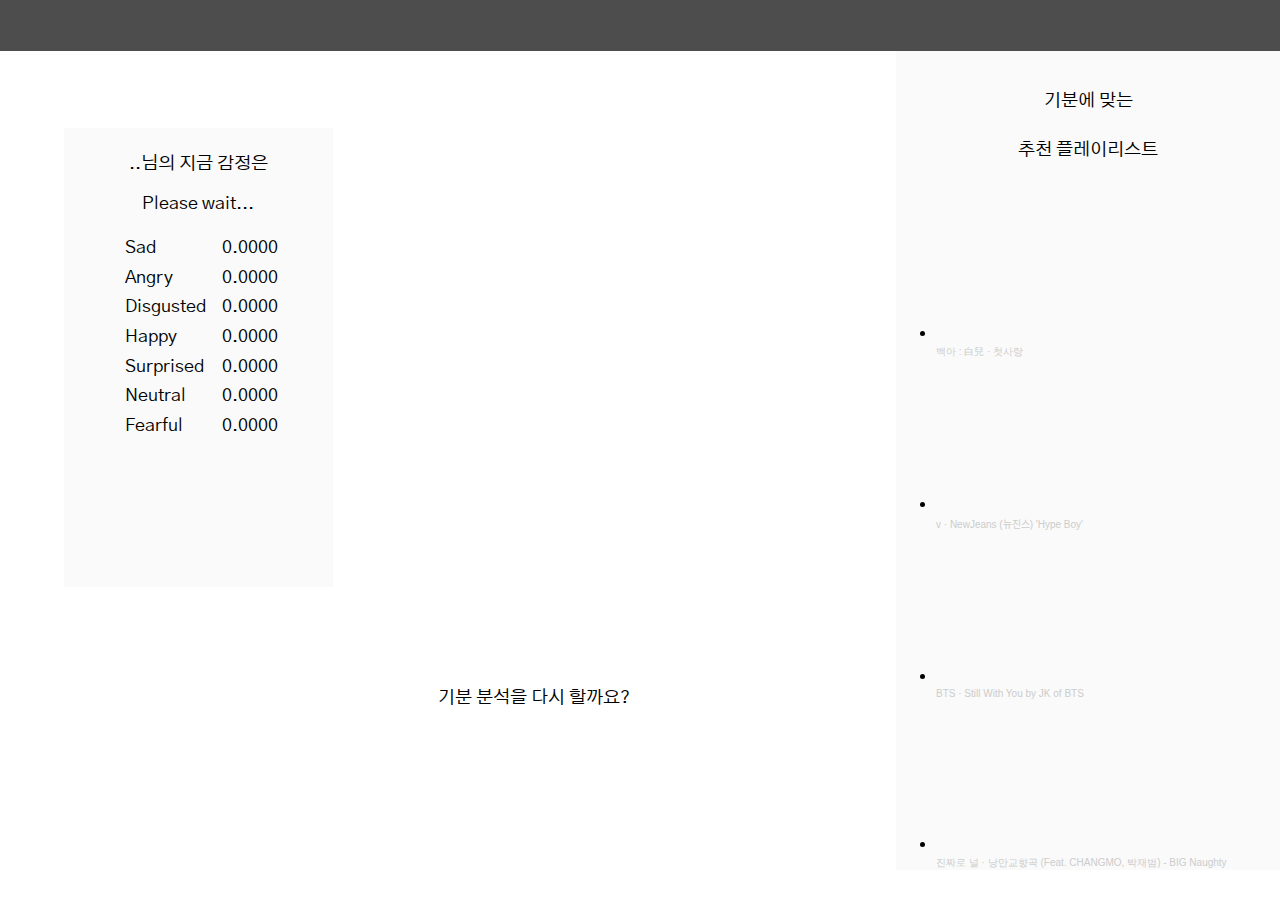
==== commit 860c879d: "Merge branch 'master' into sooyoungh" ====
--- a/src/main/resources/static/index.html
+++ b/src/main/resources/static/index.html
@@ -15,48 +15,47 @@
 </head>
 
 <body>
-    <header>
-        <img id="logo">
-        <div id="search"> </div>
-        <div id="login"></div>
-    </header>
-
-    <video id="video" autoplay muted></video>
-
-    <div class="content">
-        <!-- 왼쪽 : 감정 분석 후 감정 수치 -->
-        <section id="emotion">
-            <div class="ment">..님의 지금 감정은</div>
-            <div class="ment" id="emotion_result">Please wait...</div>
-            <div class="ment">
-                <div class="ment__emotion">
-                    <div class="ment__word">Sad</div>
-                    <div class="ment__figure" id="sad"> 0.0000 </div>
-                </div>
-                <div class="ment__emotion">
-                    <div class="ment__word">Angry</div>
-                    <div class="ment__figure" id="angry"> 0.0000 </div>
-                </div>
-                <div class="ment__emotion">
-                    <div class="ment__word">Disgusted</div>
-                    <div class="ment__figure" id="disgusted"> 0.0000 </div>
-                </div>
-                <div class="ment__emotion">
-                    <div class="ment__word">Happy</div>
-                    <div class="ment__figure" id="happy"> 0.0000 </div>
-                </div>
-                <div class="ment__emotion">
-                    <div class="ment__word">Surprised</div>
-                    <div class="ment__figure" id="surprised"> 0.0000 </div>
-                </div>
-                <div class="ment__emotion">
-                    <div class="ment__word">Neutral</div>
-                    <div class="ment__figure" id="neutral"> 0.0000 </div>
-                </div>
-                <div class="ment__emotion">
-                    <div class="ment__word">Fearful</div>
-                    <div class="ment__figure" id="fearful"> 0.0000 </div>
-                </div>
+<header>
+    <img id="logo">
+    <div id="search"> </div>
+    <div id="login"></div>
+</header>
+<div class="webcam">
+    <video id="video" width="720" height="560" autoplay muted></video>
+</div>
+<div class="content">
+    <!-- 왼쪽 : 감정 분석 후 감정 수치 -->
+    <section id="emotion">
+        <div class="ment" id="id_insert">..님의 지금 감정은</div>
+        <div class="ment" id="emotion_result">Please wait...</div>
+        <div class="ment">
+            <div class="ment__emotion">
+                <div class="ment__word">Sad</div>
+                <div class="ment__figure" id="sad"> 0.0000 </div>
+            </div>
+            <div class="ment__emotion">
+                <div class="ment__word">Angry</div>
+                <div class="ment__figure" id="angry"> 0.0000 </div>
+            </div>
+            <div class="ment__emotion">
+                <div class="ment__word">Disgusted</div>
+                <div class="ment__figure" id="disgusted"> 0.0000  </div>
+            </div>
+            <div class="ment__emotion">
+                <div class="ment__word">Happy</div>
+                <div class="ment__figure" id="happy"> 0.0000  </div>
+            </div>
+            <div class="ment__emotion">
+                <div class="ment__word">Surprised</div>
+                <div class="ment__figure" id="surprised"> 0.0000  </div>
+            </div>
+            <div class="ment__emotion">
+                <div class="ment__word">Neutral</div>
+                <div class="ment__figure" id="neutral"> 0.0000  </div>
+            </div>
+            <div class="ment__emotion">
+                <div class="ment__word">Fearful</div>
+                <div class="ment__figure" id="fearful"> 0.0000 </div>
             </div>
         </section>
 
